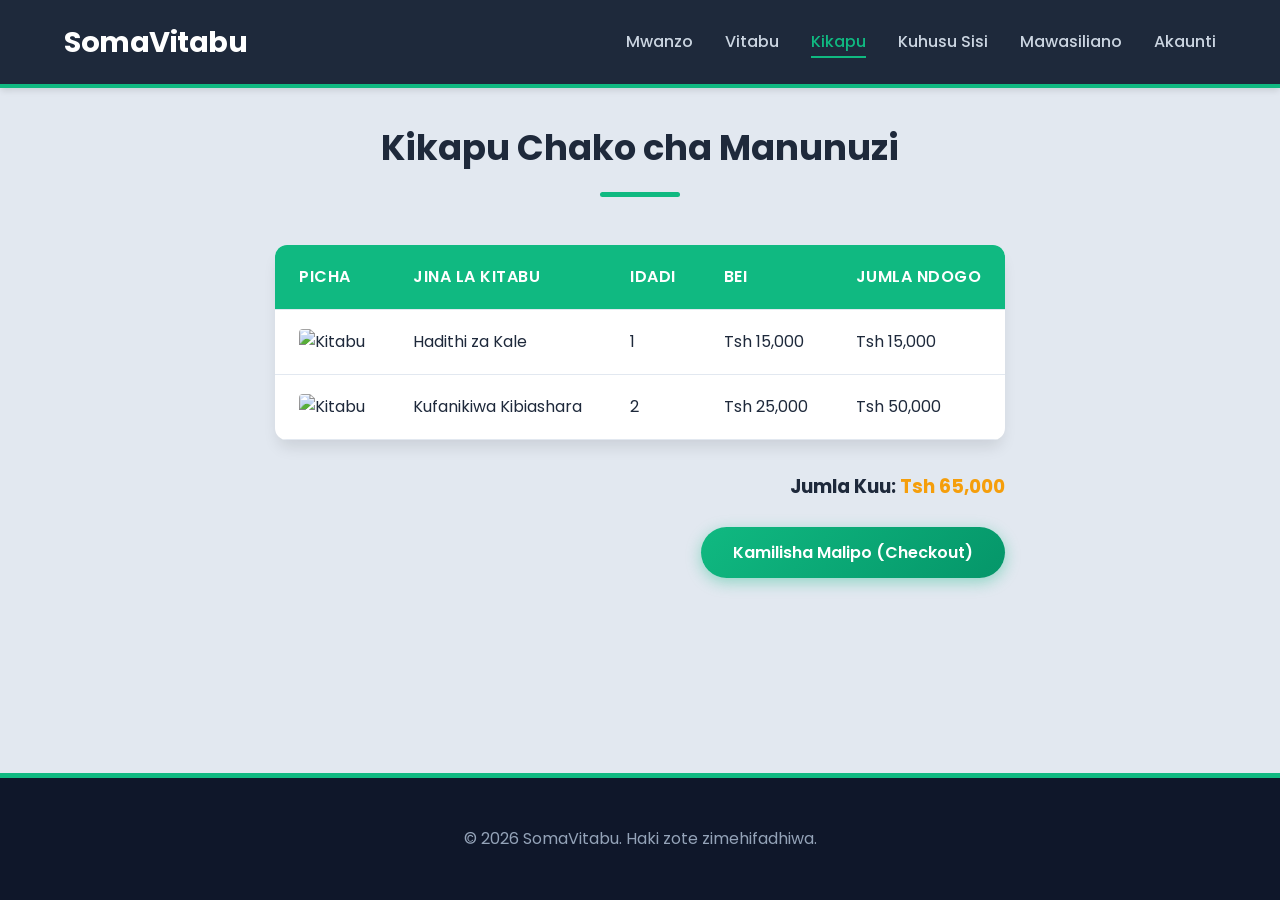
==== kikapu.html @ a55e9d4b "Initial commit: Online Books Store website" ====
<!DOCTYPE html>
<html lang="sw">
<head>
    <meta charset="UTF-8">
    <meta name="viewport" content="width=device-width, initial-scale=1.0">
    <title>SomaVitabu - Kikapu</title>
    <link rel="stylesheet" href="style.css">
</head>
<body>
    <header>
        <a href="index.html" class="logo">SomaVitabu</a>
        <nav>
            <ul>
                <li><a href="index.html">Mwanzo</a></li>
                <li><a href="vitabu.html">Vitabu</a></li>
                <li><a href="kikapu.html" class="active">Kikapu</a></li>
                <li><a href="kuhusu.html">Kuhusu Sisi</a></li>
                <li><a href="mawasiliano.html">Mawasiliano</a></li>
                <li><a href="akaunti.html">Akaunti</a></li>
            </ul>
        </nav>
    </header>

    <div class="container">
        <h2 class="section-title">Kikapu Chako cha Manunuzi</h2>
        
        <!-- Jedwali la Kikapu -->
        <table class="cart-table">
            <thead>
                <tr>
                    <th>Picha</th>
                    <th>Jina la Kitabu</th>
                    <th>Idadi</th>
                    <th>Bei</th>
                    <th>Jumla Ndogo</th>
                </tr>
            </thead>
            <tbody>
                <!-- Bidhaa 1 -->
                <tr>
                    <td><img src="https://images.unsplash.com/photo-1544947950-fa07a98d237f?auto=format&fit=crop&w=50&q=80" alt="Kitabu" width="50" style="border-radius: 4px;"></td>
                    <td>Hadithi za Kale</td>
                    <td>1</td>
                    <td>Tsh 15,000</td>
                    <td>Tsh 15,000</td>
                </tr>
                <!-- Bidhaa 2 -->
                <tr>
                    <td><img src="https://images.unsplash.com/photo-1589829085413-56de8ae18c73?auto=format&fit=crop&w=50&q=80" alt="Kitabu" width="50" style="border-radius: 4px;"></td>
                    <td>Kufanikiwa Kibiashara</td>
                    <td>2</td>
                    <td>Tsh 25,000</td>
                    <td>Tsh 50,000</td>
                </tr>
            </tbody>
        </table>
        
        <div style="text-align: right; margin-top: 2rem;">
            <h3>Jumla Kuu: <span style="color: var(--secondary-color);">Tsh 65,000</span></h3>
            <br>
            <a href="#" class="btn">Kamilisha Malipo (Checkout)</a>
        </div>
    </div>

    <footer>
        <p>&copy; 2026 SomaVitabu. Haki zote zimehifadhiwa.</p>
    </footer>
</body>
</html>
---- style.css ----
/* style.css - Rangi Zilizoboreshwa (High Contrast & Colorful) */
@import url('https://fonts.googleapis.com/css2?family=Poppins:wght@300;400;500;600;700&display=swap');

:root {
  --primary-color: #10b981; /* Emerald Green (Kijani) */
  --primary-dark: #059669;
  --secondary-color: #f59e0b; /* Amber (Chungwa) */
  --text-main: #1e293b; /* Rangi ya maandishi meusi */
  --text-light: #64748b;
  --bg-color: #e2e8f0; /* Rangi ya kijivu isiyokolea sana (Haitakuwa nyeupe tena) */
  --header-bg: #1e293b; /* Rangi nyeusi/bluu iliyokolea kwa ajili ya Menyu ya Juu */
  --white: #ffffff;
  --shadow-md: 0 4px 6px -1px rgba(0, 0, 0, 0.1);
  --shadow-lg: 0 10px 15px -3px rgba(0, 0, 0, 0.1);
  --radius: 12px;
}

/* Reset basic styles */
* {
  margin: 0;
  padding: 0;
  box-sizing: border-box;
}

body {
  font-family: 'Poppins', sans-serif;
  background-color: var(--bg-color); /* Background itakuwa ya kijivu, sio nyeupe */
  color: var(--text-main);
  line-height: 1.6;
  display: flex;
  flex-direction: column;
  min-height: 100vh;
}

/* Header & Navigation (Imebadilishwa kuwa na Rangi Iliyokolea badala ya Nyeupe) */
header {
  background-color: var(--header-bg); /* Rangi ya giza kwenye menyu */
  box-shadow: var(--shadow-md);
  padding: 1.2rem 5%;
  display: flex;
  justify-content: space-between;
  align-items: center;
  position: sticky;
  top: 0;
  z-index: 100;
  border-bottom: 4px solid var(--primary-color); /* Mstari wa kijani chini ya menyu */
}

.logo {
  font-size: 1.8rem;
  font-weight: 700;
  color: var(--white); /* Logo itakuwa nyeupe */
  text-decoration: none;
  letter-spacing: -0.5px;
}

.logo span {
  color: var(--primary-color); /* Neno "Vitabu" au nusu ya logo inaweza kuwa kijani */
}

nav ul {
  list-style: none;
  display: flex;
  gap: 2rem;
}

nav a {
  text-decoration: none;
  color: #cbd5e1; /* Maandishi ya menyu yakiwa light gray */
  font-weight: 500;
  font-size: 1rem;
  transition: all 0.3s ease;
  position: relative;
}

nav a:hover, nav a.active {
  color: var(--primary-color); /* Yakiguswa yanakuwa kijani */
}

nav a::after {
  content: '';
  position: absolute;
  width: 0%;
  height: 2px;
  background-color: var(--primary-color);
  left: 0;
  bottom: -5px;
  transition: width 0.3s ease;
}

nav a:hover::after, nav a.active::after {
  width: 100%;
}

/* Hero Section */
.hero {
  text-align: center;
  padding: 8rem 1rem;
  /* Hapa picha ipo kwa nyuma, juu yake kuna weusi kidogo (overlay) */
  background: linear-gradient(to right, rgba(15, 23, 42, 0.85), rgba(15, 23, 42, 0.7)), url('https://images.unsplash.com/photo-1524995997946-a1c2e315a42f?ixlib=rb-4.0.3&auto=format&fit=crop&w=1200&q=80') center/cover fixed;
  color: var(--white);
  border-radius: 0 0 30px 30px;
  margin-bottom: 2rem;
  box-shadow: var(--shadow-md);
  border-bottom: 5px solid var(--primary-color);
}

.hero h1 {
  font-size: 3.5rem;
  font-weight: 700;
  margin-bottom: 1rem;
  line-height: 1.2;
}

.hero p {
  font-size: 1.2rem;
  opacity: 0.95;
  max-width: 600px;
  margin: 0 auto 2rem auto;
}

/* Buttons (Vifungo vina rangi nzuri ya Kijani) */
.btn {
  display: inline-block;
  padding: 0.8rem 2rem;
  background: linear-gradient(135deg, var(--primary-color), var(--primary-dark));
  color: var(--white);
  text-decoration: none;
  border-radius: 30px;
  font-weight: 600;
  font-size: 1rem;
  transition: all 0.3s ease;
  border: none;
  cursor: pointer;
  box-shadow: 0 4px 15px rgba(16, 185, 129, 0.4);
}

.btn:hover {
  transform: translateY(-3px);
  box-shadow: 0 8px 25px rgba(16, 185, 129, 0.6);
}

/* Main Content Layout */
.container {
  max-width: 1200px;
  margin: 2rem auto;
  padding: 0 1.5rem;
  flex: 1; 
}

h2.section-title {
  text-align: center;
  margin-bottom: 3rem;
  color: var(--text-main);
  font-size: 2.2rem;
  font-weight: 700;
  position: relative;
}

h2.section-title::after {
  content: '';
  display: block;
  width: 80px;
  height: 5px;
  background: var(--primary-color);
  margin: 15px auto 0 auto;
  border-radius: 5px;
}

/* Grid Layout for Books */
.books-grid {
  display: grid;
  grid-template-columns: repeat(auto-fit, minmax(280px, 1fr));
  gap: 2.5rem;
}

/* Book Card (Kadi ya Kitabu sasa inajitenga na background) */
.book-card {
  background: var(--white); /* Kadi inabaki nyeupe ili vitabu vionekane vizuri */
  padding: 1.5rem;
  border-radius: var(--radius);
  box-shadow: var(--shadow-md);
  text-align: center;
  transition: all 0.4s ease;
  border: 1px solid #cbd5e1; /* Mpaka mzuri kwenye kadi */
  display: flex;
  flex-direction: column;
}

.book-card:hover {
  transform: translateY(-8px);
  box-shadow: var(--shadow-lg);
  border-color: var(--primary-color); /* Kadi inabadilika kuwa ya kijani pembeni ikiguswa */
}

.book-card img {
  width: 100%;
  height: 280px;
  object-fit: cover;
  border-radius: 8px;
  margin-bottom: 1.5rem;
  transition: transform 0.5s ease;
}

.book-card:hover img {
  transform: scale(1.03); 
}

.book-card h3 {
  font-size: 1.2rem;
  color: var(--text-main);
  margin-bottom: 0.5rem;
  font-weight: 600;
}

.book-price {
  color: var(--secondary-color);
  font-size: 1.4rem;
  font-weight: 700;
  margin: auto 0 1.5rem 0;
}

/* Forms (Fomu za Mawasiliano na Akaunti) */
.form-container {
  max-width: 550px;
  margin: 0 auto;
  background: var(--white); /* Fomu pia inabaki nyeupe juu ya background ya kijivu */
  padding: 3rem 2.5rem;
  border-radius: var(--radius);
  box-shadow: var(--shadow-lg);
  border-top: 5px solid var(--primary-color); /* Rangi juu ya fomu */
}

.form-group {
  margin-bottom: 1.5rem;
}

.form-group label {
  display: block;
  margin-bottom: 0.5rem;
  font-weight: 600;
  color: var(--text-main);
  font-size: 0.95rem;
}

.form-group input, .form-group textarea {
  width: 100%;
  padding: 1rem;
  border: 2px solid #e2e8f0;
  border-radius: 8px;
  font-family: inherit;
  font-size: 1rem;
  background-color: #f8fafc;
  transition: all 0.3s ease;
}

.form-group input:focus, .form-group textarea:focus {
  outline: none;
  border-color: var(--primary-color);
  background-color: var(--white);
  box-shadow: 0 0 0 4px rgba(16, 185, 129, 0.15);
}

/* Cart Table (Jedwali la Kikapu) */
.cart-table {
  width: 100%;
  border-collapse: collapse;
  background: var(--white);
  border-radius: var(--radius);
  overflow: hidden;
  box-shadow: var(--shadow-lg);
}

.cart-table th, .cart-table td {
  padding: 1.2rem 1.5rem;
  text-align: left;
  border-bottom: 1px solid #e2e8f0;
}

.cart-table th {
  background-color: var(--primary-color); /* Kichwa cha jedwali ni Kijani */
  color: var(--white);
  font-weight: 600;
  font-size: 1rem;
  text-transform: uppercase;
  letter-spacing: 0.5px;
}

.cart-table td {
  vertical-align: middle;
}

.cart-table img {
  border-radius: 6px;
  box-shadow: var(--shadow-sm);
}

/* Footer (Sehemu ya Chini inakuwa nyeusi sana kuvutia) */
footer {
  background-color: #0f172a; /* Rangi nyeusi sana */
  color: #94a3b8;
  text-align: center;
  padding: 3rem 0;
  margin-top: 4rem;
  border-top: 5px solid var(--primary-color);
}

footer p {
  font-size: 1rem;
}
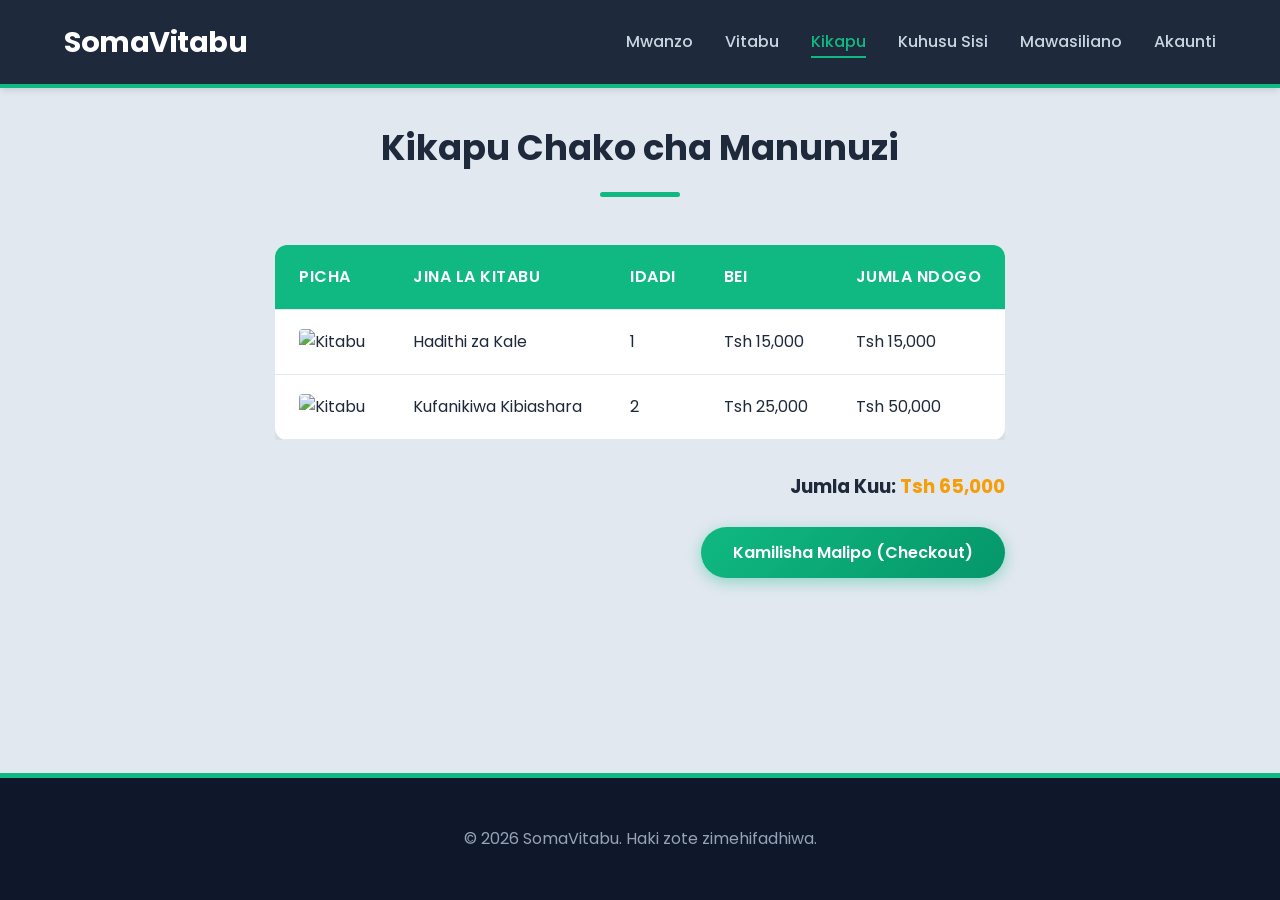
==== commit 3b4d9a08: "Fix horizontal scroll bug kwenye kikapu" ====
--- a/kikapu.html
+++ b/kikapu.html
@@ -25,35 +25,37 @@
         <h2 class="section-title">Kikapu Chako cha Manunuzi</h2>
         
         <!-- Jedwali la Kikapu -->
-        <table class="cart-table">
-            <thead>
-                <tr>
-                    <th>Picha</th>
-                    <th>Jina la Kitabu</th>
-                    <th>Idadi</th>
-                    <th>Bei</th>
-                    <th>Jumla Ndogo</th>
-                </tr>
-            </thead>
-            <tbody>
-                <!-- Bidhaa 1 -->
-                <tr>
-                    <td><img src="https://images.unsplash.com/photo-1544947950-fa07a98d237f?auto=format&fit=crop&w=50&q=80" alt="Kitabu" width="50" style="border-radius: 4px;"></td>
-                    <td>Hadithi za Kale</td>
-                    <td>1</td>
-                    <td>Tsh 15,000</td>
-                    <td>Tsh 15,000</td>
-                </tr>
-                <!-- Bidhaa 2 -->
-                <tr>
-                    <td><img src="https://images.unsplash.com/photo-1589829085413-56de8ae18c73?auto=format&fit=crop&w=50&q=80" alt="Kitabu" width="50" style="border-radius: 4px;"></td>
-                    <td>Kufanikiwa Kibiashara</td>
-                    <td>2</td>
-                    <td>Tsh 25,000</td>
-                    <td>Tsh 50,000</td>
-                </tr>
-            </tbody>
-        </table>
+        <div class="table-responsive">
+            <table class="cart-table">
+                <thead>
+                    <tr>
+                        <th>Picha</th>
+                        <th>Jina la Kitabu</th>
+                        <th>Idadi</th>
+                        <th>Bei</th>
+                        <th>Jumla Ndogo</th>
+                    </tr>
+                </thead>
+                <tbody>
+                    <!-- Bidhaa 1 -->
+                    <tr>
+                        <td><img src="https://images.unsplash.com/photo-1544947950-fa07a98d237f?auto=format&fit=crop&w=50&q=80" alt="Kitabu" width="50" style="border-radius: 4px;"></td>
+                        <td>Hadithi za Kale</td>
+                        <td>1</td>
+                        <td>Tsh 15,000</td>
+                        <td>Tsh 15,000</td>
+                    </tr>
+                    <!-- Bidhaa 2 -->
+                    <tr>
+                        <td><img src="https://images.unsplash.com/photo-1589829085413-56de8ae18c73?auto=format&fit=crop&w=50&q=80" alt="Kitabu" width="50" style="border-radius: 4px;"></td>
+                        <td>Kufanikiwa Kibiashara</td>
+                        <td>2</td>
+                        <td>Tsh 25,000</td>
+                        <td>Tsh 50,000</td>
+                    </tr>
+                </tbody>
+            </table>
+        </div>
         
         <div style="text-align: right; margin-top: 2rem;">
             <h3>Jumla Kuu: <span style="color: var(--secondary-color);">Tsh 65,000</span></h3>
--- a/style.css
+++ b/style.css
@@ -30,6 +30,7 @@
   display: flex;
   flex-direction: column;
   min-height: 100vh;
+  overflow-x: hidden; /* Inazuia ukurasa mzima kusogeza pembeni */
 }
 
 /* Header & Navigation (Imebadilishwa kuwa na Rangi Iliyokolea badala ya Nyeupe) */
@@ -261,6 +262,13 @@
   box-shadow: 0 0 0 4px rgba(16, 185, 129, 0.15);
 }
 
+/* Table Responsive Container */
+.table-responsive {
+  width: 100%;
+  overflow-x: auto;
+  -webkit-overflow-scrolling: touch;
+}
+
 /* Cart Table (Jedwali la Kikapu) */
 .cart-table {
   width: 100%;
@@ -308,3 +316,71 @@
 footer p {
   font-size: 1rem;
 }
+
+/* Sehemu ya Video */
+.video-section {
+  text-align: center;
+  margin: 3rem auto;
+  max-width: 800px;
+  padding: 0 1.5rem;
+}
+
+.video-container {
+  position: relative;
+  width: 100%;
+  padding-bottom: 56.25%; /* Uwiano wa 16:9 (Aspect Ratio) */
+  background: #000;
+  border-radius: var(--radius);
+  overflow: hidden;
+  box-shadow: var(--shadow-lg);
+  border: 4px solid var(--primary-color);
+}
+
+.video-container iframe, .video-container video {
+  position: absolute;
+  top: 0;
+  left: 0;
+  width: 100%;
+  height: 100%;
+}
+
+/* Media Queries kwa ajili ya Simu na Vifaa Vidogo (Mobile Responsiveness) */
+@media screen and (max-width: 768px) {
+  header {
+    flex-direction: column;
+    padding: 1rem;
+    gap: 1rem;
+  }
+  
+  nav ul {
+    flex-wrap: wrap;
+    justify-content: center;
+    gap: 1rem;
+  }
+  
+  .hero {
+    padding: 4rem 1rem;
+  }
+  
+  .hero h1 {
+    font-size: 2.2rem;
+  }
+  
+  .hero p {
+    font-size: 1rem;
+  }
+  
+  .books-grid {
+    grid-template-columns: 1fr;
+  }
+  
+  .form-container {
+    padding: 2rem 1.5rem;
+  }
+  
+  /* Jedwali la Kikapu kwenye simu (Kuruhusu kusogeza pembeni) */
+  .cart-table {
+    white-space: nowrap;
+    width: 100%; /* Kuhakikisha jedwali linachukua nafasi yote inaporuhusiwa */
+  }
+}
